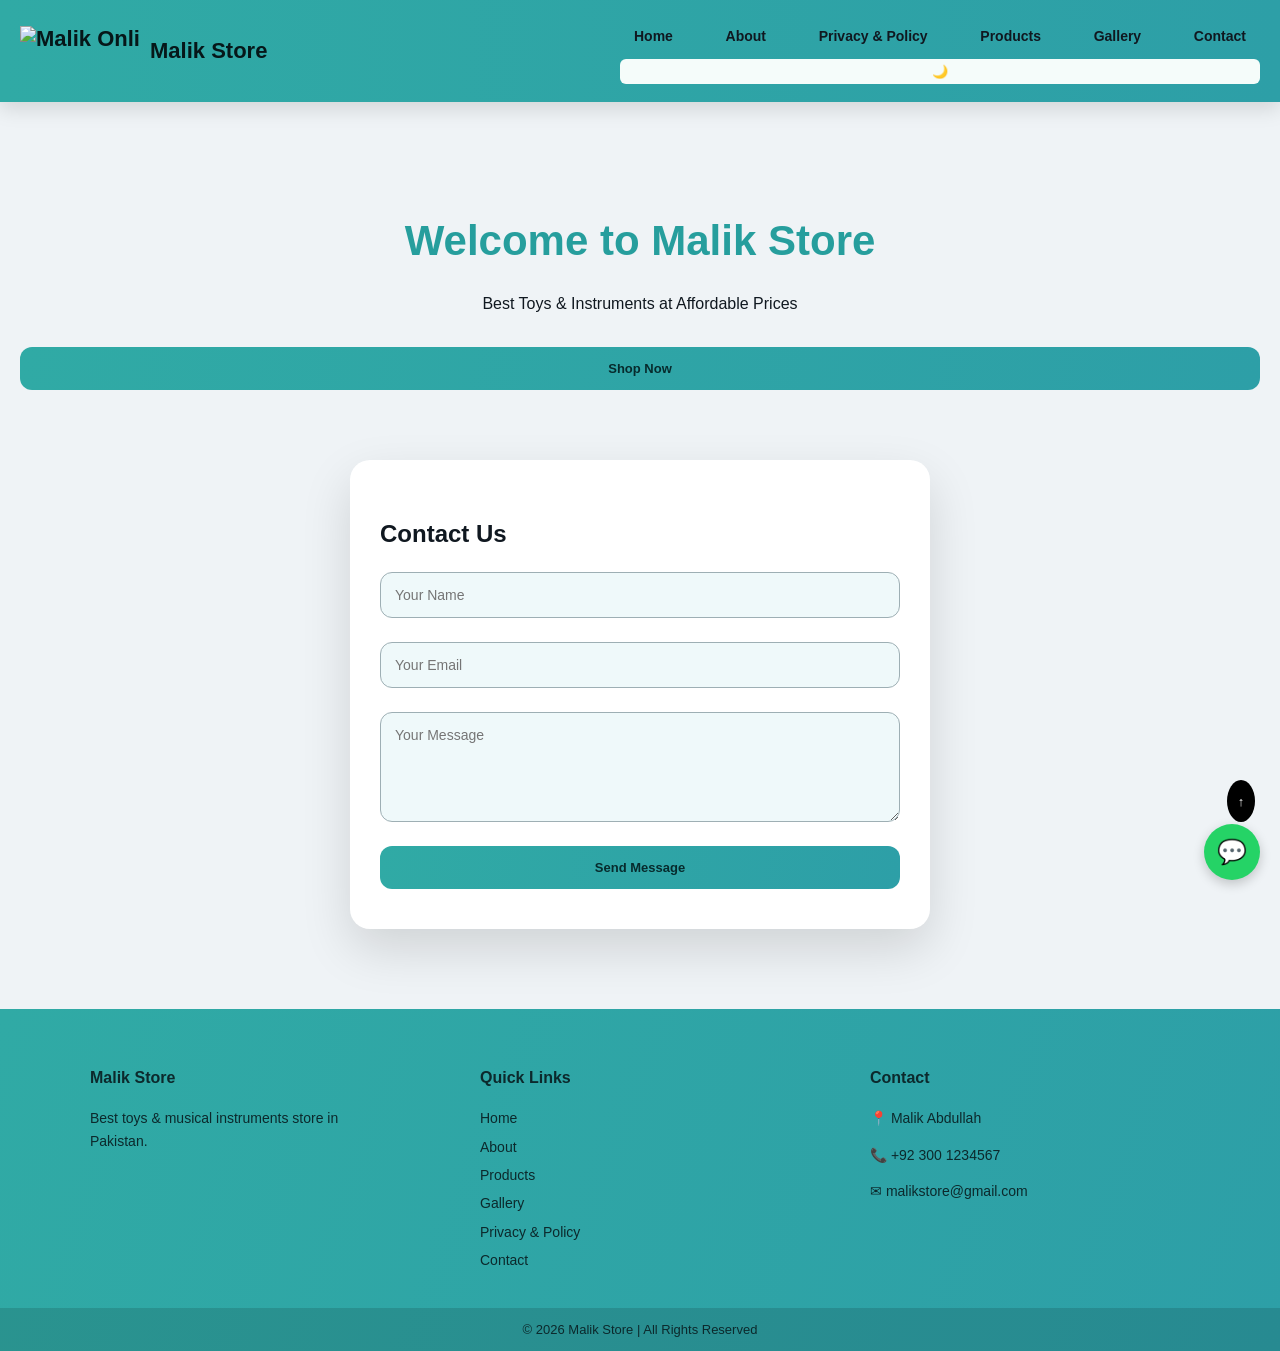
==== index.html @ 9ed55a16 "Add files via upload Malik Store is a responsive static e-commerce demonstration website developed w" ====
<!DOCTYPE html>
<html lang="en">
<head>
  <meta charset="UTF-8">
  <meta name="viewport" content="width=device-width, initial-scale=1.0">
  <meta name="description" content="Malik Store — toys and musical instruments.">
  <title>Malik Store</title>
  <link rel="stylesheet" href="style.css">
  <script src="script.js" defer></script>
</head>
<body class="page-home">
<a class="skip-link" href="#main">Skip to content</a>
<header class="navbar home-nav"><a class="brand" href="index.html"><img src="assets/images/logo.png" alt="Malik Online Store"><span>Malik Store</span></a><div class="nav-right"><nav aria-label="Main navigation"><a href="index.html">Home</a><a href="About.html">About</a><a href="Privacy & Pollicy.html">Privacy & Policy</a><a href="Products.html">Products</a><a href="gallery.html">Gallery</a><a href="Contact.html">Contact</a></nav><button class="theme-toggle" type="button" aria-label="Switch color theme" aria-pressed="false">🌙</button></div></header>
<main id="main"><section class="hero"><h1>Welcome to Malik Store</h1><p>Best Toys & Instruments at Affordable Prices</p></section><div class="shop-wrap"><a class="btn shop-now" href="Products.html">Shop Now</a></div><section class="form-container" id="contact"><h2>Contact Us</h2><form class="contact-form"><label class="sr-only" for="name">Your Name</label><input id="name" name="name" type="text" placeholder="Your Name" required maxlength="100"><label class="sr-only" for="email">Your Email</label><input id="email" name="email" type="email" placeholder="Your Email" required maxlength="200"><label class="sr-only" for="message">Your Message</label><textarea id="message" name="message" rows="5" placeholder="Your Message" required maxlength="3000"></textarea><button type="submit">Send Message</button><p class="form-status" role="status" hidden></p></form></section></main>
<footer class="footer"><div class="footer-container"><section><h3>Malik Store</h3><p>Best toys & musical instruments store in Pakistan.</p></section><section><h3>Quick Links</h3><a href="index.html">Home</a><a href="About.html">About</a><a href="Products.html">Products</a><a href="gallery.html">Gallery</a><a href="Privacy & Pollicy.html">Privacy & Policy</a><a href="Contact.html">Contact</a></section><section><h3>Contact</h3><p>📍 Malik Abdullah</p><p><a href="tel:+923001234567">📞 +92 300 1234567</a></p><p><a href="mailto:malikstore@gmail.com">✉ malikstore@gmail.com</a></p></section></div><div class="footer-bottom">© 2026 Malik Store | All Rights Reserved</div></footer>
<button class="back-top" aria-label="Back to top" type="button">↑</button><button class="chat-toggle" aria-label="Open contact options" aria-expanded="false" type="button">💬</button><aside class="chat-panel" hidden><button class="chat-close" aria-label="Close contact options" type="button">×</button><h3>Malik Store</h3><p>How can we help you?</p><a class="btn" href="Contact.html">Contact Us</a><a href="mailto:malikstore@gmail.com">Send an email</a></aside><dialog id="purchase-dialog"><h2 id="purchase-title">Product inquiry</h2><p>This storefront is a demo. No order or payment has been placed.</p><a class="btn" id="inquiry-link" href="Contact.html">Ask about this product</a><button class="dialog-close" type="button">Close</button></dialog>
</body>
</html>
---- style.css ----
/* Malik Store — shared stylesheet. Keep this file beside index.html. */
:root {
  --brand:#30aaa5;
  --brand-dark:#2d9fa7;
  --heading:#269e9d;
  --surface:#fff;
  --input:#eff9fa;
  --text:#101820;
  --muted:#6b7c93;
  --shadow:0 12px 30px rgba(0,0,0,.12)}

* {
  box-sizing:border-box}
html {
  scroll-behavior:smooth}
body {
  margin:0;
  font-family:'Segoe UI',Arial,sans-serif;
  color:var(--text);
  background:#eff3f6;
  min-height:100vh}
body::before {
  content:'';
  position:fixed;
  inset:0;
  z-index:-1;
  background:var(--background) center/cover no-repeat;
  pointer-events:none}
.page-home {
  --background:url('assets/images/background-home.jpg')}
.page-products {
  --background:url('assets/images/background-products.jpg')}
.page-gallery {
  --background:url('assets/images/background-gallery.jpg');
  background:#202020}
.page-contact {
  --background:url('assets/images/background-contact.jpg')}
.page-about,.page-shop {
  --background:url('assets/images/background-shop.jpg')}
.page-privacy {
  --background:url('assets/images/background-privacy.jpg')}

a {
  color:inherit}
button,input,textarea {
  font:inherit}
button,.btn {
  border:0;
  border-radius:8px;
  padding:10px 16px;
  background:linear-gradient(100deg,var(--brand),var(--brand-dark));
  color:#072b2d;
  font-size:13px;
  font-weight:600;
  text-decoration:none;
  cursor:pointer;
  display:inline-block;
  transition:transform .25s,filter .25s}
button:hover,.btn:hover {
  filter:brightness(1.05);
  transform:translateY(-2px)}
button:focus-visible,a:focus-visible,input:focus-visible,textarea:focus-visible {
  outline:3px solid #e5b840;
  outline-offset:3px}
.navbar {
  display:flex;
  align-items:center;
  justify-content:space-between;
  gap:20px;
  background:linear-gradient(90deg,var(--brand),var(--brand-dark));
  padding:14px 20px;
  position:sticky;
  top:0;
  z-index:20;
  box-shadow:0 6px 20px #0002}
.brand {
  text-decoration:none;
  font-size:22px;
  font-weight:700;
  display:flex;
  align-items:center;
  gap:10px;
  white-space:nowrap;
  color:#061719}
.brand img {
  width:120px;
  height:50px;
  object-fit:contain}
.nav-right {
  display:flex;
  align-items:center;
  gap:12px}
nav {
  display:flex;
  align-items:center;
  gap:18px;
  flex-wrap:wrap}
nav a {
  text-decoration:none;
  font-size:15px;
  font-weight:600;
  white-space:nowrap;
  padding:3px 6px;
  transition:transform .25s,background .25s}
nav a:hover {
  background:#ffffff22;
  border-radius:6px;
  transform:translateY(-2px)}
.theme-toggle {
  background:#f5fcfa;
  border-radius:6px;
  padding:5px 10px;
  line-height:1}
.home-nav {
  padding:12px 20px;
  min-height:102px}
.home-nav .nav-right {
  display:block;
  width:640px;
  max-width:60%}
.home-nav nav {
  gap:8px;
  justify-content:space-between}
.home-nav nav a {
  padding:10px 14px;
  font-size:14px}
.home-nav .theme-toggle {
  width:100%;
  display:block;
  margin-top:5px;
  padding:6px}
.hero {
  text-align:center;
  padding:60px 20px 30px}
.hero h1 {
  font-size:32px;
  color:var(--heading);
  margin:16px 0 20px}
.hero p {
  color:var(--muted);
  font-size:16px;
  line-height:1.7;
  margin:0 auto;
  max-width:650px}
.page-home .hero {
  padding:90px 20px 30px}
.page-home .hero h1 {
  font-size:42px;
  margin:25px 0}
.page-home .hero p {
  font-size:16px;
  color:var(--text)}
.shop-wrap {
  padding:0 20px}
.shop-now {
  width:100%;
  text-align:center;
  padding:14px;
  border-radius:12px}
.form-container {
  max-width:580px;
  margin:70px auto 80px;
  padding:40px 30px;
  background:var(--surface);
  border-radius:20px;
  box-shadow:0 20px 50px #0002}
.form-container h2 {
  font-size:24px;
  margin:20px 0 24px}
.form-container input,.form-container textarea {
  display:block;
  width:100%;
  padding:14px;
  margin:10px 0 24px;
  background:var(--input);
  color:var(--text);
  border:1px solid #9eafb4;
  border-radius:12px;
  outline:none;
  font-size:14px}
.form-container textarea {
  min-height:110px;
  resize:vertical}
.form-container input:focus,.form-container textarea:focus {
  border-color:var(--brand);
  box-shadow:0 0 0 3px #30aaa530}
.form-container form>button,.autofill {
  width:100%;
  padding:14px;
  border-radius:12px}
.form-status {
  font-size:14px;
  line-height:1.6;
  margin-bottom:0}
.page-contact .form-container h2 {
  text-align:center;
  color:var(--heading)}
.autofill {
  margin-bottom:12px}
.search-wrap {
  max-width:430px;
  margin:22px auto 60px}
.search-wrap input {
  border:0;
  border-radius:8px;
  padding:12px;
  width:100%;
  background:var(--surface);
  color:var(--text);
  font-size:14px}
.products-grid {
  display:grid;
  grid-template-columns:repeat(4,minmax(0,1fr));
  gap:24px;
  max-width:1120px;
  margin:0 auto 80px}
.product-card {
  background:var(--surface);
  text-align:center;
  border-radius:20px;
  overflow:hidden;
  box-shadow:var(--shadow);
  transition:transform .3s}
.product-card:hover {
  transform:scale(1.04)}
.product-card>img {
  display:block;
  width:100%;
  height:180px;
  object-fit:cover}
.product-info {
  padding:0 10px 20px}
.product-info h3 {
  font-size:18px;
  color:var(--heading);
  margin:18px 0}
.product-info p {
  font-size:14px;
  color:var(--muted);
  line-height:1.6;
  min-height:23px}
.price {
  font-size:16px;
  color:var(--heading);
  font-weight:700;
  margin:12px 0}
.product-info button {
  margin-top:0}
.page-gallery .hero {
  padding:60px 20px 44px}
.gallery-grid {
  max-width:1008px;
  margin:0 auto 80px;
  display:grid;
  grid-template-columns:repeat(4,minmax(0,1fr));
  gap:20px}
.gallery-item {
  position:relative;
  padding:0;
  background:transparent;
  border-radius:14px;
  overflow:hidden;
  height:204px}
.gallery-item img {
  display:block;
  width:100%;
  height:100%;
  object-fit:cover;
  transition:transform .3s}
.gallery-item span {
  position:absolute;
  bottom:0;
  left:0;
  right:0;
  padding:12px;
  background:#0009;
  color:#fff;
  font-size:16px;
  opacity:0;
  transition:opacity .3s}
.gallery-item:hover,.gallery-item:focus-visible {
  transform:scale(1.04);
  box-shadow:0 8px 22px #0006}
.gallery-item:hover span,.gallery-item:focus-visible span {
  opacity:1}
.contact-cards {
  display:flex;
  justify-content:center;
  gap:24px;
  max-width:1100px;
  margin:60px auto 70px}
.contact-card {
  width:340px;
  background:var(--surface);
  padding:20px;
  text-align:center;
  border-radius:14px;
  box-shadow:var(--shadow);
  transition:transform .3s}
.contact-card:hover {
  transform:scale(1.04)}
.contact-card>img {
  width:100%;
  height:160px;
  object-fit:cover;
  border-radius:10px}
.contact-card h3 {
  font-size:18px;
  color:var(--heading);
  margin:24px 0 16px}
.contact-info {
  color:var(--muted);
  font-size:14px;
  line-height:1.7;
  margin-bottom:12px}
.contact-info a {
  text-decoration:none;
  color:var(--heading);
  font-weight:600}
.stats {
  display:flex;
  justify-content:center;
  gap:20px;
  margin:40px 20px}
.stats>div {
  width:220px;
  padding:20px;
  text-align:center;
  background:var(--surface);
  border-radius:14px;
  box-shadow:var(--shadow)}
.stats h2 {
  margin:0;
  color:var(--heading);
  font-size:28px}
.stats p {
  margin:5px 0 0;
  color:var(--muted);
  font-size:14px}
.about-section {
  max-width:960px;
  padding:50px 30px;
  margin:40px auto 70px;
  background:var(--surface);
  border-radius:18px;
  text-align:center;
  box-shadow:var(--shadow)}
.about-section h2 {
  font-size:30px;
  color:var(--heading)}
.about-section p {
  font-size:16px;
  line-height:1.8;
  color:var(--muted)}
.about-images {
  display:flex;
  justify-content:center;
  gap:15px;
  margin:25px 0}
.about-images img {
  width:200px;
  height:140px;
  object-fit:cover;
  border-radius:12px;
  transition:transform .3s}
.about-images img:hover {
  transform:scale(1.08)}
.policy-container {
  max-width:940px;
  margin:40px auto 80px;
  padding:20px}
.policy-card {
  background:var(--surface);
  padding:25px;
  margin-bottom:20px;
  border-radius:16px;
  box-shadow:var(--shadow)}
.policy-card h2 {
  font-size:22px;
  color:var(--heading);
  margin:0 0 10px}
.policy-card p {
  font-size:15px;
  line-height:1.7;
  color:var(--muted)}
.help-box {
  text-align:center;
  padding:25px;
  background:linear-gradient(135deg,var(--brand),var(--brand-dark));
  border-radius:16px}
.mini-products {
  display:flex;
  justify-content:center;
  gap:20px;
  margin:40px auto 70px;
  padding:20px}
.mini-card {
  width:250px;
  background:var(--surface);
  border-radius:14px;
  padding:15px;
  text-align:center;
  box-shadow:var(--shadow)}
.mini-card img {
  width:100%;
  height:170px;
  object-fit:cover;
  border-radius:8px}
.mini-card h3 {
  font-size:16px;
  margin:24px 0}
.mini-card button {
  width:100%}
.cart {
  position:fixed;
  right:20px;
  top:85px;
  background:var(--surface);
  padding:16px;
  width:245px;
  border-radius:12px;
  box-shadow:var(--shadow);
  z-index:15;
  font-size:13px;
  max-height:60vh;
  overflow:auto}
.cart h3 {
  font-size:16px;
  margin:0 0 12px}
.cart p {
  font-size:12px;
  color:var(--muted)}
.cart-row {
  display:flex;
  justify-content:space-between;
  gap:8px;
  border-bottom:1px solid #8883;
  padding:8px 0}
.cart-row button {
  padding:2px 8px}
.shop-link {
  text-align:center;
  margin:30px 0 70px}
.footer {
  background:linear-gradient(110deg,var(--brand),var(--brand-dark));
  margin-top:60px;
  padding-top:40px;
  color:#0c292c}
.footer-container {
  max-width:1140px;
  margin:auto;
  padding:0 20px 30px;
  display:grid;
  grid-template-columns:repeat(3,1fr);
  gap:70px}
.footer h3 {
  font-size:16px;
  margin:20px 0}
.footer p,.footer a {
  font-size:14px;
  line-height:1.6}
.footer p {
  max-width:270px}
.footer a {
  display:block;
  text-decoration:none;
  margin:6px 0}
.footer a:hover {
  text-decoration:underline}
.footer-bottom {
  text-align:center;
  padding:14px;
  background:#0002;
  font-size:13px}
.back-top {
  position:fixed;
  bottom:78px;
  right:25px;
  width:28px;
  height:42px;
  background:#000;
  color:#fff;
  border-radius:50%;
  padding:0;
  z-index:30}
.chat-toggle {
  position:fixed;
  right:20px;
  bottom:20px;
  width:56px;
  height:56px;
  background:#25d366;
  color:white;
  border-radius:50%;
  padding:0;
  font-size:24px;
  box-shadow:0 4px 12px #0003;
  z-index:30}
.chat-panel {
  position:fixed;
  right:24px;
  bottom:90px;
  padding:24px;
  border-radius:14px;
  background:var(--surface);
  box-shadow:var(--shadow);
  width:280px;
  z-index:31}
.chat-panel a {
  display:block;
  margin:12px 0}
.chat-close {
  float:right;
  padding:4px 10px}
dialog {
  max-width:min(90vw,650px);
  border:0;
  border-radius:16px;
  padding:30px;
  background:var(--surface);
  color:var(--text);
  box-shadow:var(--shadow)}
dialog::backdrop {
  background:#000b}
dialog p {
  line-height:1.7}
dialog .dialog-close {
  margin-left:10px}
#lightbox {
  max-width:94vw;
  text-align:center}
#lightbox img {
  display:block;
  max-width:85vw;
  max-height:75vh;
  object-fit:contain;
  margin-top:15px}
#lightbox .dialog-close {
  float:right}
#no-results {
  text-align:center;
  background:var(--surface);
  padding:20px;
  max-width:500px;
  margin:30px auto}
.dark {
  --surface:#0f1427;
  --input:#1e293b;
  --text:#f1f5f9;
  --muted:#b6c2cf}
.dark .navbar,.dark .footer {
  color:#061719}
.dark .page-home .hero p {
  color:#fff}
.sr-only {
  position:absolute;
  width:1px;
  height:1px;
  margin:-1px;
  padding:0;
  overflow:hidden;
  clip:rect(0,0,0,0);
  white-space:nowrap;
  border:0}
.skip-link {
  position:absolute;
  left:10px;
  top:-100px;
  background:white;
  padding:10px;
  z-index:50}
.skip-link:focus {
  top:10px}
[hidden] {
  display:none!important}

@media(max-width:1000px) {
  .navbar {
  flex-wrap:wrap}
.nav-right {
  flex-wrap:wrap}
.home-nav .nav-right {
  max-width:100%;
  width:auto;
  flex:1}
.home-nav nav a {
  padding:8px}
.products-grid {
  margin:0 24px 60px;
  gap:16px}
.gallery-grid {
  margin:0 24px 70px}
.contact-cards {
  margin:35px 24px;
  gap:16px}
.contact-card {
  min-width:0;
  width:33%}
.cart {
  position:static;
  margin:20px 20px 0 auto}
.about-section {
  margin:30px 20px}
.footer-container {
  gap:35px}
}

@media(max-width:650px) {
  .navbar {
  padding:12px 15px;
  gap:12px}
.nav-right,.home-nav .nav-right {
  width:100%;
  flex:auto}
nav {
  gap:8px;
  justify-content:center}
nav a {
  font-size:13px}
.nav-right>.theme-toggle {
  margin-left:auto}
.home-nav {
  min-height:0}
.brand {
  font-size:20px}
.hero,.page-home .hero {
  padding:40px 16px 25px}
.page-home .hero h1 {
  font-size:32px}
.hero h1 {
  font-size:28px}
.form-container {
  margin:35px 16px 55px;
  padding:25px 20px}
.products-grid {
  grid-template-columns:repeat(2,minmax(0,1fr))}
.product-card>img {
  height:150px}
.product-info h3 {
  font-size:16px}
.product-info p {
  min-height:45px}
.search-wrap {
  margin:15px 24px 35px}
.gallery-grid {
  grid-template-columns:repeat(2,minmax(0,1fr));
  gap:15px}
.gallery-item {
  height:175px}
.contact-cards {
  flex-direction:column;
  align-items:center}
.contact-card {
  width:100%;
  max-width:380px}
.stats {
  gap:10px}
.stats>div {
  padding:15px 8px}
.stats h2 {
  font-size:24px}
.about-images {
  flex-wrap:wrap}
.about-images img {
  width:45%}
.about-section {
  padding:25px 20px}
.mini-products {
  flex-wrap:wrap}
.footer-container {
  grid-template-columns:1fr;
  gap:10px;
  padding:0 25px 30px}
.footer {
  margin-top:35px}
.chat-toggle {
  width:48px;
  height:48px}
.back-top {
  bottom:75px}
}

@media(prefers-reduced-motion:reduce) {
  html {
  scroll-behavior:auto}
*,*::before,*::after {
  transition:none!important}
}

/* In the recording only the home navigation stays pinned while scrolling. */
.navbar {
  position:relative}
.home-nav {
  position:sticky}

.page-shop .hero p {
  color:#101820}
.page-privacy .form-container h2 {
  text-align:center;
  color:var(--heading)}


.page-gallery .hero { padding: 60px 20px 20px; }
.page-gallery .hero h1 { margin: 16px 0 0; }
.mini-card img { height: 150px; }
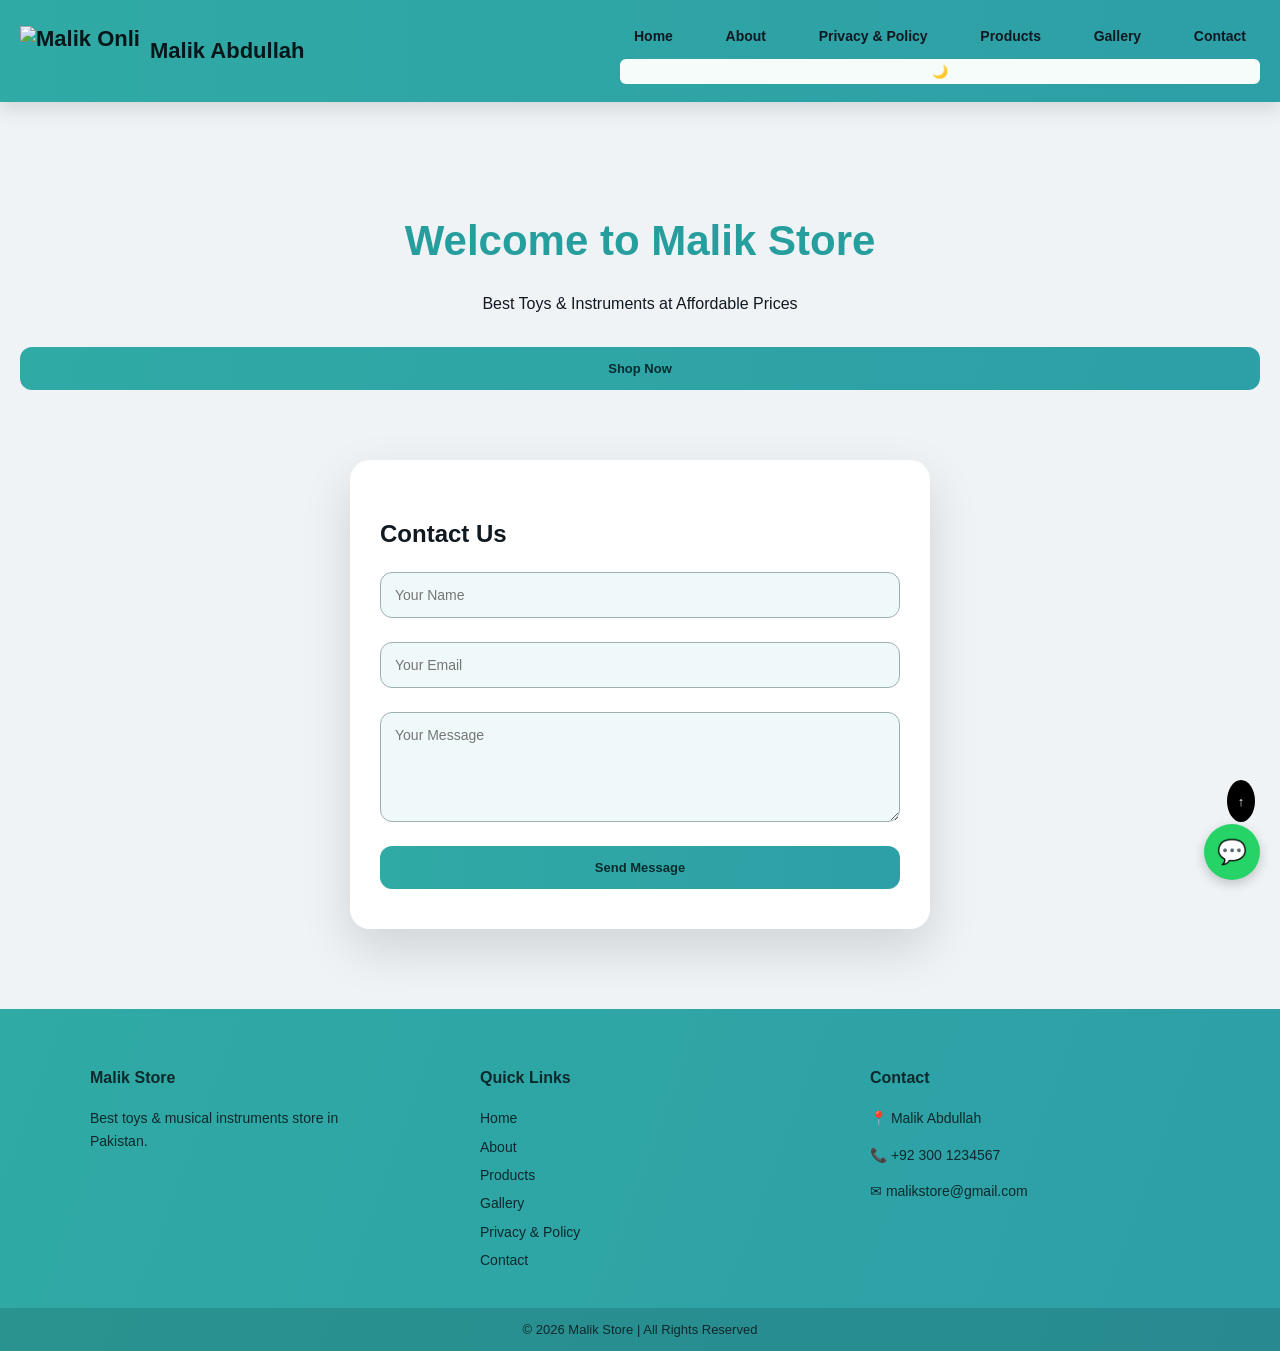
==== commit 5a39c33e: "Update brand name from 'Malik Store' to 'Malik Abdullah'" ====
--- a/index.html
+++ b/index.html
@@ -4,13 +4,13 @@
   <meta charset="UTF-8">
   <meta name="viewport" content="width=device-width, initial-scale=1.0">
   <meta name="description" content="Malik Store — toys and musical instruments.">
-  <title>Malik Store</title>
+  <title>Malik Abdullah</title>
   <link rel="stylesheet" href="style.css">
   <script src="script.js" defer></script>
 </head>
 <body class="page-home">
 <a class="skip-link" href="#main">Skip to content</a>
-<header class="navbar home-nav"><a class="brand" href="index.html"><img src="assets/images/logo.png" alt="Malik Online Store"><span>Malik Store</span></a><div class="nav-right"><nav aria-label="Main navigation"><a href="index.html">Home</a><a href="About.html">About</a><a href="Privacy & Pollicy.html">Privacy & Policy</a><a href="Products.html">Products</a><a href="gallery.html">Gallery</a><a href="Contact.html">Contact</a></nav><button class="theme-toggle" type="button" aria-label="Switch color theme" aria-pressed="false">🌙</button></div></header>
+<header class="navbar home-nav"><a class="brand" href="index.html"><img src="assets/images/logo.png" alt="Malik Online Store"><span>Malik Abdullah</span></a><div class="nav-right"><nav aria-label="Main navigation"><a href="index.html">Home</a><a href="About.html">About</a><a href="Privacy & Pollicy.html">Privacy & Policy</a><a href="Products.html">Products</a><a href="gallery.html">Gallery</a><a href="Contact.html">Contact</a></nav><button class="theme-toggle" type="button" aria-label="Switch color theme" aria-pressed="false">🌙</button></div></header>
 <main id="main"><section class="hero"><h1>Welcome to Malik Store</h1><p>Best Toys & Instruments at Affordable Prices</p></section><div class="shop-wrap"><a class="btn shop-now" href="Products.html">Shop Now</a></div><section class="form-container" id="contact"><h2>Contact Us</h2><form class="contact-form"><label class="sr-only" for="name">Your Name</label><input id="name" name="name" type="text" placeholder="Your Name" required maxlength="100"><label class="sr-only" for="email">Your Email</label><input id="email" name="email" type="email" placeholder="Your Email" required maxlength="200"><label class="sr-only" for="message">Your Message</label><textarea id="message" name="message" rows="5" placeholder="Your Message" required maxlength="3000"></textarea><button type="submit">Send Message</button><p class="form-status" role="status" hidden></p></form></section></main>
 <footer class="footer"><div class="footer-container"><section><h3>Malik Store</h3><p>Best toys & musical instruments store in Pakistan.</p></section><section><h3>Quick Links</h3><a href="index.html">Home</a><a href="About.html">About</a><a href="Products.html">Products</a><a href="gallery.html">Gallery</a><a href="Privacy & Pollicy.html">Privacy & Policy</a><a href="Contact.html">Contact</a></section><section><h3>Contact</h3><p>📍 Malik Abdullah</p><p><a href="tel:+923001234567">📞 +92 300 1234567</a></p><p><a href="mailto:malikstore@gmail.com">✉ malikstore@gmail.com</a></p></section></div><div class="footer-bottom">© 2026 Malik Store | All Rights Reserved</div></footer>
 <button class="back-top" aria-label="Back to top" type="button">↑</button><button class="chat-toggle" aria-label="Open contact options" aria-expanded="false" type="button">💬</button><aside class="chat-panel" hidden><button class="chat-close" aria-label="Close contact options" type="button">×</button><h3>Malik Store</h3><p>How can we help you?</p><a class="btn" href="Contact.html">Contact Us</a><a href="mailto:malikstore@gmail.com">Send an email</a></aside><dialog id="purchase-dialog"><h2 id="purchase-title">Product inquiry</h2><p>This storefront is a demo. No order or payment has been placed.</p><a class="btn" id="inquiry-link" href="Contact.html">Ask about this product</a><button class="dialog-close" type="button">Close</button></dialog>
